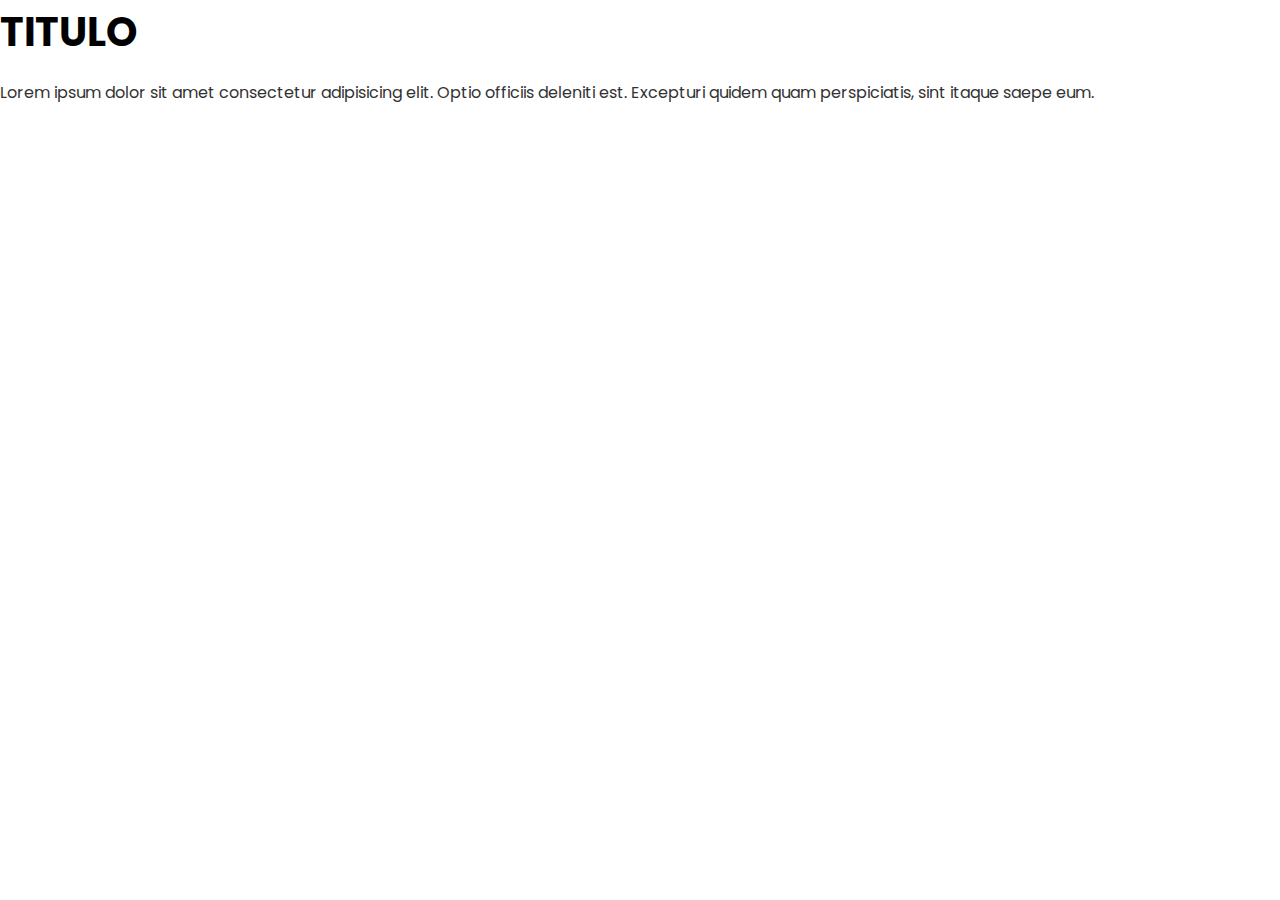
==== index.html @ 9d04f26d "Estilos bases" ====
<!DOCTYPE html>
<html lang="en">
<head>
    <meta charset="UTF-8">
    <meta name="viewport" content="width=device-width, initial-scale=1.0">
    <link rel="stylesheet" href="css/styles.css">
    <title>Document</title>
</head>
<body>
    <h1>TITULO</h1>
    <p>Lorem ipsum dolor sit amet consectetur adipisicing elit. Optio officiis deleniti est. Excepturi quidem quam perspiciatis, sint itaque saepe eum.</p>
</body>
</html>
---- css/styles.css ----
:root{
    --color-primario: #FBBC05;
    --text: #323232;
    --back: #EDE8E8; 
    --black: #000000;
    --white: #fff;     
}

*{
    box-sizing: border-box;
    padding: 0;
    margin: 0;
}

@font-face {
    font-family: 'Poppins';
    src: url('../fonts/Poppins-Bold.ttf');
    font-weight: 700;
    font-style: normal;
}


@font-face {
    font-family: 'Poppins';
    src: url('../fonts/Poppins-Regular.ttf');
    font-weight: 400;
    font-style: normal;
}

@font-face {
    font-family: 'Poppins';
    src: url('../fonts/Poppins-Thin.ttf');
    font-weight: 100;
    font-style: normal;
}


body{
    font-family: 'Poppins',sans-serif;
    font-weight: 400;
    color: var(--text);
    line-height: 1.6;
}

h1, h2, h3, h4, h5, h6 {
    font-family: 'Poppins', sans-serif;
    font-weight: 700;
    margin-bottom: 1rem;
    color: var(--black);
}

h1 {
    font-size: 2.5rem; /* 40px */
}

h2 {
    font-size: 2rem; /* 32px */
}

p {
    font-size: 1rem; /* 16px */
    color: var(--text);
    margin-bottom: 1.5rem;
}
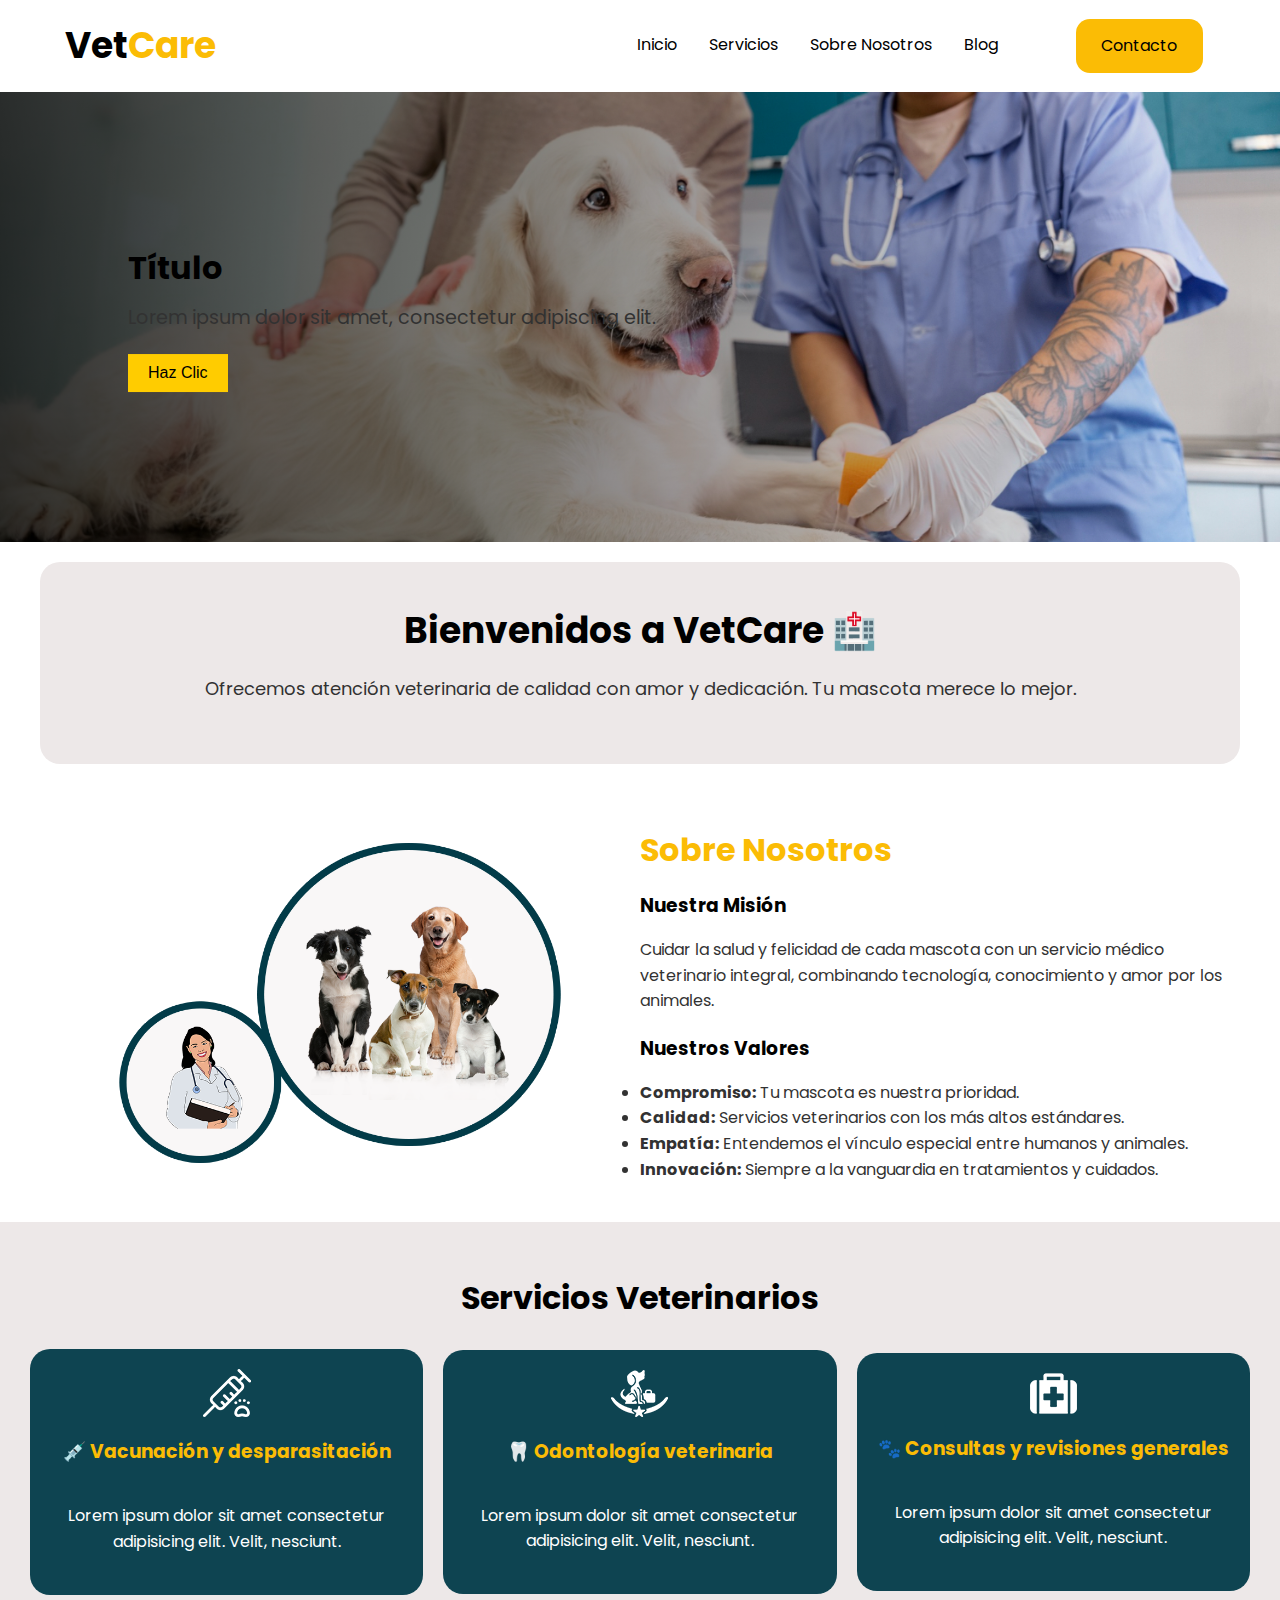
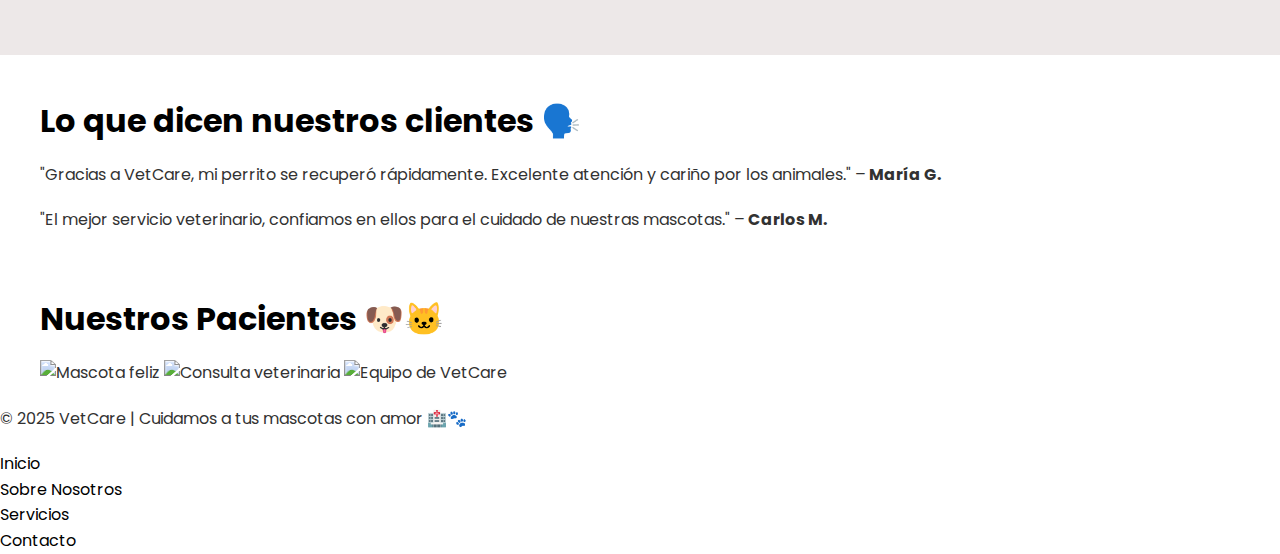
==== commit 75b3f381: "changes" ====
--- a/index.html
+++ b/index.html
@@ -3,11 +3,116 @@
 <head>
     <meta charset="UTF-8">
     <meta name="viewport" content="width=device-width, initial-scale=1.0">
+    <link rel="stylesheet" href="https://cdnjs.cloudflare.com/ajax/libs/font-awesome/6.7.2/css/all.min.css" integrity="sha512-Evv84Mr4kqVGRNSgIGL/F/aIDqQb7xQ2vcrdIwxfjThSH8CSR7PBEakCr51Ck+w+/U6swU2Im1vVX0SVk9ABhg==" crossorigin="anonymous" referrerpolicy="no-referrer" />
     <link rel="stylesheet" href="css/styles.css">
+    <link rel="stylesheet" href="css/inicio.css">
+
     <title>Document</title>
 </head>
 <body>
-    <h1>TITULO</h1>
-    <p>Lorem ipsum dolor sit amet consectetur adipisicing elit. Optio officiis deleniti est. Excepturi quidem quam perspiciatis, sint itaque saepe eum.</p>
+    <header class="header">
+        <div class="header__logo">
+            <a href="index.html">Vet<span class="color-prim">Care</span></a>
+        </div>
+        <div class="header__menu">
+            <label for="toggle" class="header__movil-btn"><i class="fa-solid fa-bars"></i></label>
+            <input type="checkbox" id="toggle" class="toggle-checkbox">
+            <nav class="header__nav">
+                <a class="header__link" href="index.html">Inicio</a>
+                <a class="header__link" href="servicios.html">Servicios</a>
+                <a class="header__link" href="sobre-nosotros.html">Sobre Nosotros</a>
+                <a class="header__link" href="blog.html">Blog</a>
+            </nav>
+        </div>
+        <div class="header__contact">
+            <a class="header__btn" href="contacto.html">Contacto</a>
+        </div>
+    </header>
+    <div class="image-container">
+        <div class="overlay"></div>
+        <div class="content">
+            <h1>Título</h1>
+            <p>Lorem ipsum dolor sit amet, consectetur adipiscing elit.</p>
+            <button>Haz Clic</button>
+        </div>
+    </div>
+    <section class="hero">
+        <div class="hero__col">
+            <h2>Bienvenidos a VetCare 🏥</h2>
+            <p>Ofrecemos atención veterinaria de calidad con amor y dedicación. Tu mascota merece lo mejor.</p>
+        </div>
+    </section>
+    <section class="about">
+        <div class="about__col">
+            <img src="img/slider-img.png" alt="">
+        </div>
+        <div class="about__col">
+            <h2 class="title-2">Sobre Nosotros</h2>
+            <article class="mission">
+                <h3>Nuestra Misión</h3>
+                <p>Cuidar la salud y felicidad de cada mascota con un servicio médico veterinario integral, combinando tecnología, conocimiento y amor por los animales.</p>
+            </article>
+            <article class="values">
+                <h3>Nuestros Valores</h3>
+                <ul>
+                    <li><strong>Compromiso:</strong> Tu mascota es nuestra prioridad.</li>
+                    <li><strong>Calidad:</strong> Servicios veterinarios con los más altos estándares.</li>
+                    <li><strong>Empatía:</strong> Entendemos el vínculo especial entre humanos y animales.</li>
+                    <li><strong>Innovación:</strong> Siempre a la vanguardia en tratamientos y cuidados.</li>
+                </ul>
+            </article>
+        </div>
+    </section>
+    <section class="services">
+        <header class="services__header">
+            <h2>Servicios Veterinarios</h2>
+        </header>
+        <article class="services__row">
+            <div class="services__col">
+                <img src="img/s-1.png" alt="">
+                <h3>💉 Vacunación y desparasitación</h3>
+                <p>Lorem ipsum dolor sit amet consectetur adipisicing elit. Velit, nesciunt.</p>
+            </div>
+            <div class="services__col">
+                <img src="img/s-2.png" alt="">
+                <h3>🦷 Odontología veterinaria</h3>
+                <p>Lorem ipsum dolor sit amet consectetur adipisicing elit. Velit, nesciunt.</p>
+            </div>
+            <div class="services__col">
+                <img src="img/s-3.png" alt="">
+                <h3>🐾 Consultas y revisiones generales</h3>
+                <p>Lorem ipsum dolor sit amet consectetur adipisicing elit. Velit, nesciunt.</p>
+            </div>
+        </article>
+    </section>
+
+    <section id="testimonios" class="testimonials">
+        <h2>Lo que dicen nuestros clientes 🗣️</h2>
+        <article class="testimonial">
+            <p>"Gracias a VetCare, mi perrito se recuperó rápidamente. Excelente atención y cariño por los animales." – <strong>María G.</strong></p>
+        </article>
+        <article class="testimonial">
+            <p>"El mejor servicio veterinario, confiamos en ellos para el cuidado de nuestras mascotas." – <strong>Carlos M.</strong></p>
+        </article>
+    </section>
+    <section id="galeria" class="gallery">
+        <h2>Nuestros Pacientes 🐶🐱</h2>
+        <div class="gallery-images">
+            <img src="img/mascota1.jpg" alt="Mascota feliz">
+            <img src="img/mascota2.jpg" alt="Consulta veterinaria">
+            <img src="img/mascota3.jpg" alt="Equipo de VetCare">
+        </div>
+    </section>
+    <footer class="footer">
+        <p>© 2025 VetCare | Cuidamos a tus mascotas con amor 🏥🐾</p>
+        <nav>
+            <ul>
+                <li><a href="#inicio">Inicio</a></li>
+                <li><a href="#nosotros">Sobre Nosotros</a></li>
+                <li><a href="#servicios">Servicios</a></li>
+                <li><a href="#contacto">Contacto</a></li>
+            </ul>
+        </nav>
+    </footer>
 </body>
 </html>--- a/css/styles.css
+++ b/css/styles.css
@@ -5,6 +5,8 @@
     --back: #EDE8E8; 
     --black: #000000;
     --white: #fff;     
+    --grey: #dee2e6;
+    --color-1:#0e4451;
 }
 
 *{
@@ -37,6 +39,8 @@
 
 
 body{
+    margin: 0 auto;
+    max-width: 1600px;
     font-family: 'Poppins',sans-serif;
     font-weight: 400;
     color: var(--text);
@@ -61,5 +65,112 @@
 p {
     font-size: 1rem; /* 16px */
     color: var(--text);
-    margin-bottom: 1.5rem;
+    margin-bottom: 1.25rem;
+}
+
+a{
+    text-decoration: none;
+    color: var(--black);
+}
+
+.title-2{
+    color: var(--color-primario);
+}
+
+section{
+    width: 100%;
+    max-width: 1600px;
+    padding: 20px 40px;
+}
+
+.hero, .hero__col{
+    display: flex;
+    justify-content: center;
+    align-items: center;
+}
+
+
+.hero{
+    flex-direction: row;
+    
+}
+
+.hero__col{
+    flex-direction: column;
+    padding: 40px 0;
+    background-color: var(--back);
+    width: 100%;
+    border-radius: 20px;
+}
+
+.hero__col h2{
+    font-size: 36px;
+}
+
+.hero__col p{
+    font-size: 18px;
+}
+
+.about, .about__col{
+    display: flex;
+}
+
+.about{
+    margin:20px 0;
+    flex-direction: row;
+    flex-wrap: wrap;
+    justify-content: center;
+    align-items: center;
+}
+
+.about__col{
+    flex-direction: column;
+    flex: 1 1 50%;
+}
+
+.about__col img{
+    width: 100%;
+    max-width: 450px;
+    /* background-color: red; */
+    margin: 0 auto;
+}
+
+.services, .services__row{
+    display: flex;
+    flex-direction: column;
+    justify-content: center;
+    align-items: center;
+}
+
+.services{
+    margin: 20px 0;
+    padding: 50px 20px;
+    background-color: var(--back);
+}
+
+.services__row{
+    flex-direction: row;
+    flex-wrap: wrap ;
+}
+
+.services__col{
+    flex: 1 1 30%;
+    display: flex;
+    flex-direction: column;
+    justify-content: center;
+    align-items: center;
+    padding: 20px;
+    gap: 20px;
+    margin: 10px;
+    background-color: var(--color-1);
+    border-radius: 20px;
+    text-align: center;
+}
+
+.services__col h3{
+    color: var(--color-primario);
+}
+
+.services__col p{
+    color: var(--white);
 }--- a/css/inicio.css
+++ b/css/inicio.css
@@ -0,0 +1,233 @@
+
+/* header */
+
+.header{
+    display: flex;
+    flex-direction: row;
+    flex-wrap: wrap;
+    align-items: center;
+    justify-content: center;
+    margin: 0 auto;
+    width: 100%;
+    background-color: var(--white);
+    justify-content: space-between;
+    padding: 1rem;
+    box-shadow: 5px 5px 10px rgba(0, 0, 0, 0.3);
+}
+
+.header__logo, .header__menu, 
+.header__contact{
+    display: flex;
+    justify-content: center;
+}
+
+
+.header__logo {
+    order: 1;
+    flex: 1 1 33%;
+}
+
+.header__logo a, span{
+    font-size: 2.25rem;
+    font-weight: bold;
+    color: var(--black);
+}
+
+.header__menu{
+    order: 3;
+    flex: 1 1 100%;
+    padding: 1rem 0;
+    flex-direction: column;
+}
+
+.header__nav{
+    display: none;
+    flex-direction: column;
+    justify-content: center;
+    align-items: center;
+    flex: 1 1 100%;
+    padding: 1rem 0;
+}
+
+.header__link {
+    padding:  1rem;
+    display: inline-block;
+    position: relative;
+    padding-bottom: 2px;
+}
+
+.header__link::after {
+    content: "";
+    position: absolute;
+    left: 0;
+    bottom: 0;
+    width: 0%;
+    height: 2px;
+    background-color: var(--black);
+    transition: width 0.3s ease-in-out; 
+}
+
+.header__link:hover::after {
+    width: 100%;
+}
+
+.header__movil{
+    flex: 1 1 33%;
+    order: 2;
+}
+
+.header__movil-btn{
+    display: inline-block;
+    padding: 8px 14px;
+    background-color: var(--color-primario);
+    border-radius: 0.625rem;
+    cursor: pointer;
+    margin: 0 auto;
+}
+
+.header__movil-btn:hover{
+    background-color: var(--black);
+    color: var(--white);
+}
+
+.toggle-checkbox {
+    display: none; 
+}
+
+.toggle-checkbox:checked ~ .header__nav {
+    display: flex;
+}
+
+
+.header__contact{
+    order: 2;
+    flex: 1 1 33%;
+    justify-content: center;
+}
+
+.header__btn{
+    display: inline-block;
+    padding: 0.875rem 1.6rem;
+    border-radius: 0.875rem;
+    background-color: var(--color-primario);
+    color: var(--black);
+}
+
+.header__btn:hover{
+    background-color: var(--black);
+    color: var(--white);
+    transition: ease-in 0.2s all;
+}
+
+.color-prim{
+    color: var(--color-primario);
+}
+
+/* banner */
+
+.image-container {
+    background-image: url('../img/banner.jpg');
+    background-position: top center;
+    background-size: cover;
+    position: relative;
+    width: 100%;
+    max-width: 1600px; /* Ajusta según necesites */
+    margin: auto;
+    height: 450px;
+}
+
+.overlay {
+    position: absolute;
+    top: 0;
+    left: 0;
+    width: 100%;
+    height: 100%;
+    background: linear-gradient(to right, rgba(0, 0, 0, 0.8), rgba(0, 0, 0, 0));
+}
+
+.content {
+    position: absolute;
+    top: 50%;
+    left: 10%;
+    transform: translateY(-50%);
+    color: white;
+    z-index: 2;
+}
+
+.content h1 {
+    font-size: 2rem;
+    margin-bottom: 10px;
+}
+
+.content p {
+    font-size: 1.2rem;
+    margin-bottom: 20px;
+}
+
+.content button {
+    background-color: #ffcc00;
+    color: black;
+    padding: 10px 20px;
+    border: none;
+    font-size: 1rem;
+    cursor: pointer;
+    transition: background 0.3s;
+}
+
+.content button:hover {
+    background-color: #ffaa00;
+}
+
+
+
+
+
+
+
+
+
+@media screen and (min-width: 768px){
+
+}
+
+@media screen and (min-width:1024px){
+
+    .header__logo {
+        flex: 1 1 20%;
+        order: 1;
+    }
+ 
+    .header__menu{
+        order: 2;
+        flex-direction: row;
+        justify-content: flex-end;
+        flex: 1 1 60%;
+        padding: 0;
+    }
+    
+    .header__link {
+        padding: 0 1rem;
+        display: inline-block;
+        position: relative;
+        padding-bottom: 2px;
+    }
+
+    .header__contact{
+        order: 3;
+        flex: 1 1 20%;
+    }
+
+    .header__movil-btn{
+        display: none;
+    }
+
+    .header__nav{
+        display: flex;
+        flex-direction: row;
+        justify-content: flex-end;
+        flex: 1 1 60%;
+    }
+    
+
+
+}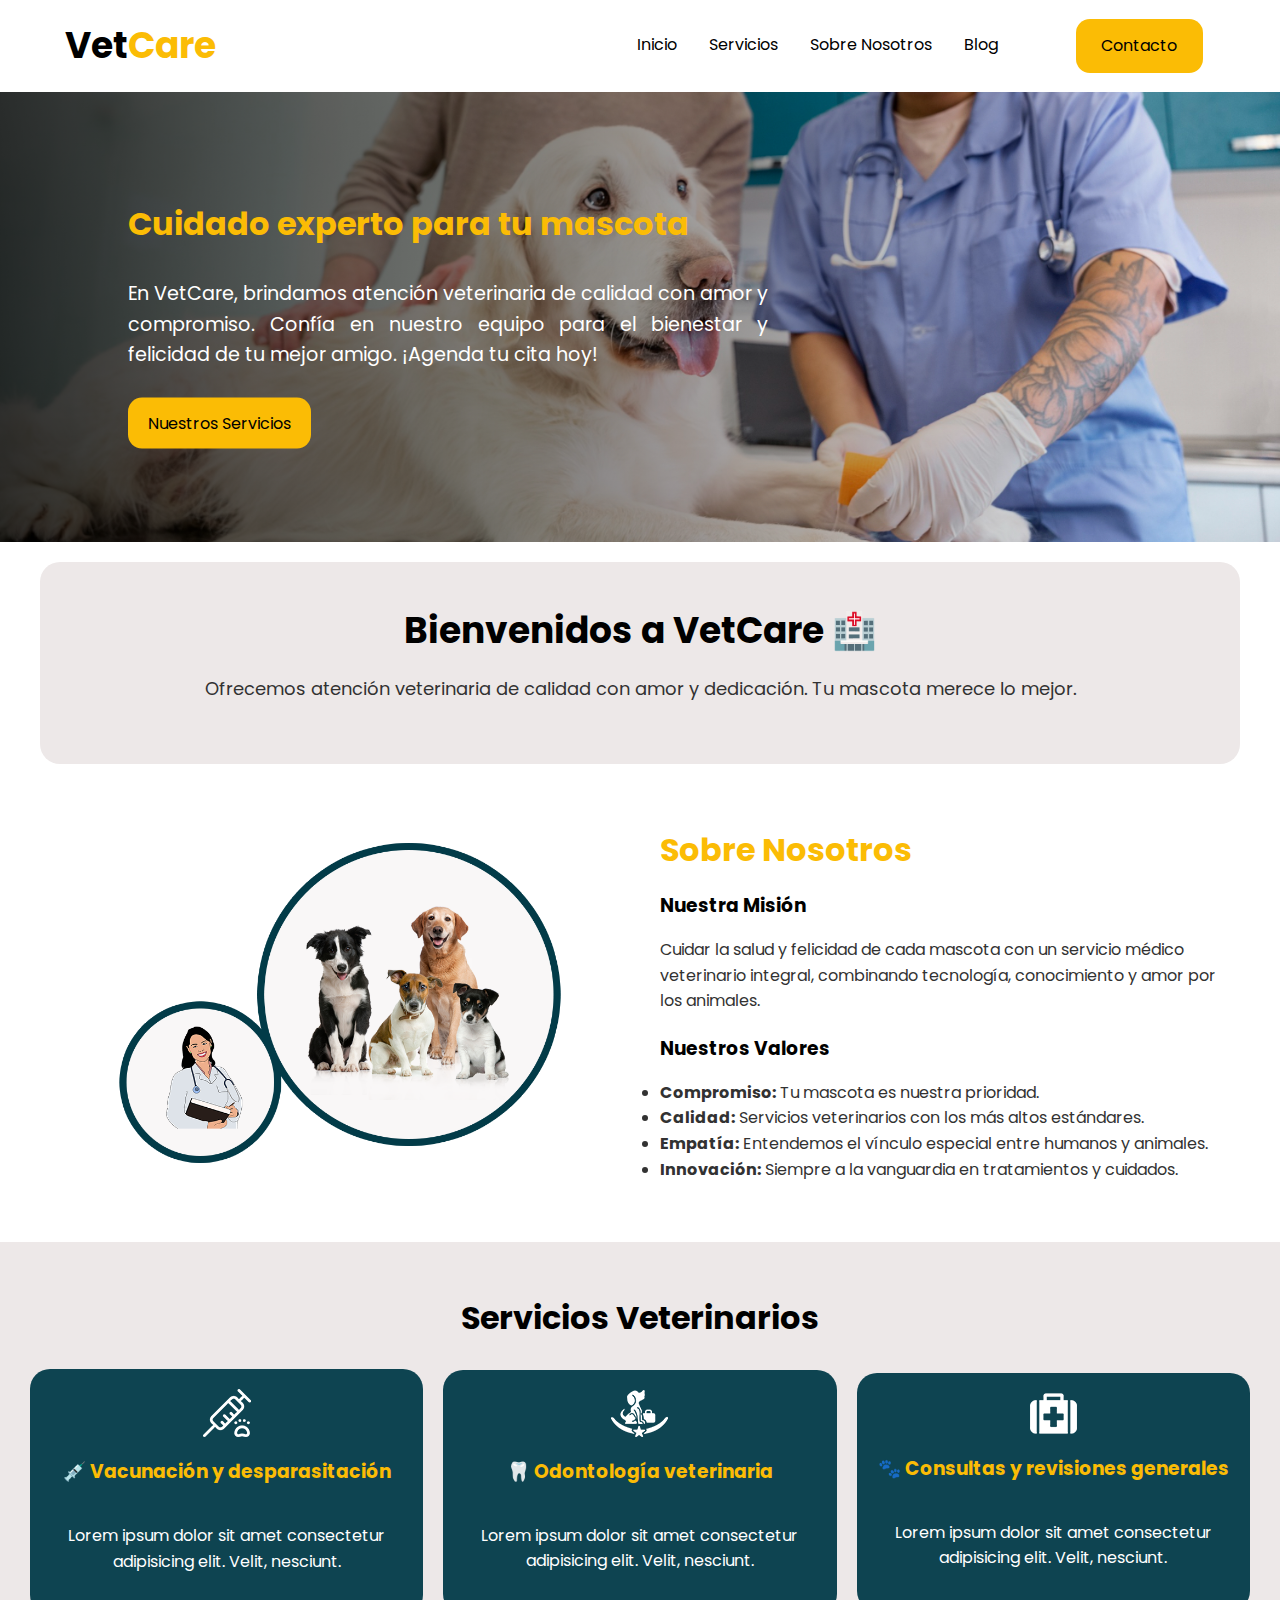
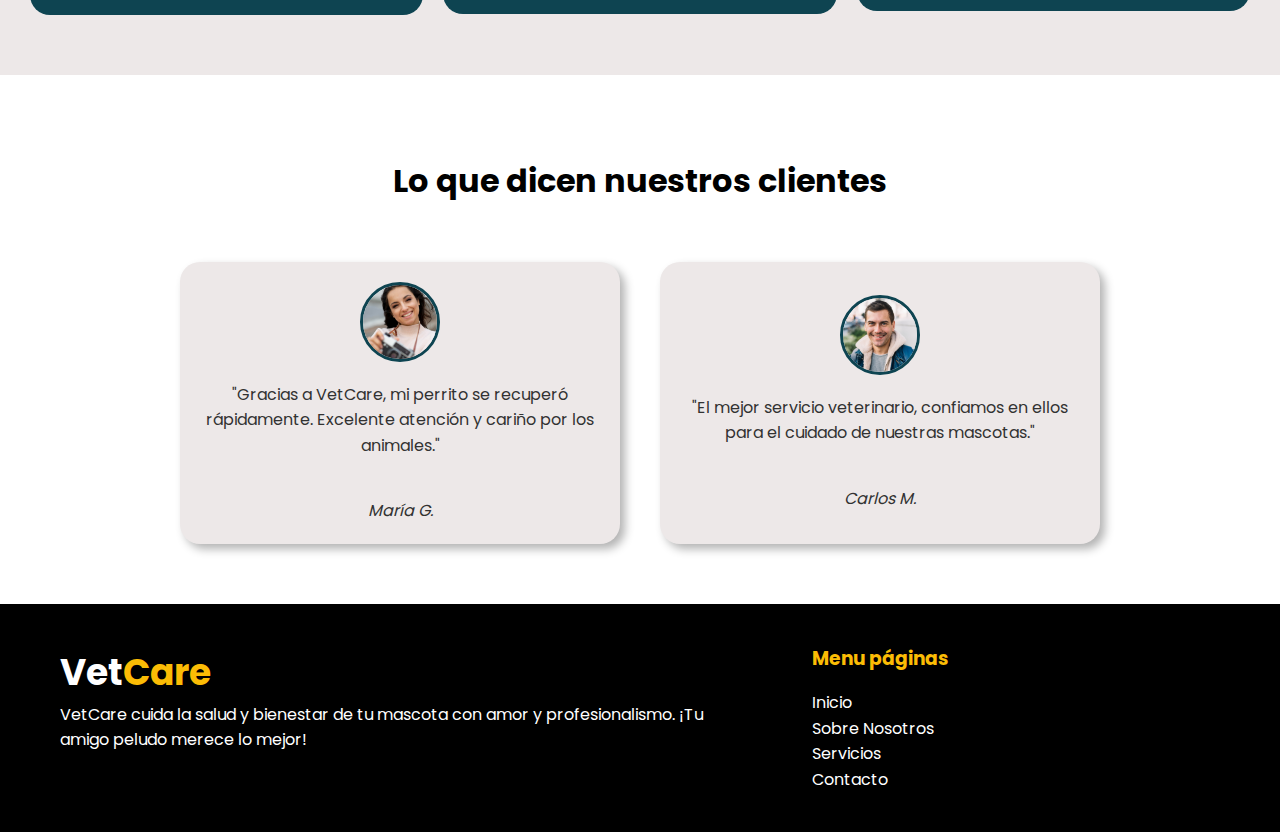
==== commit 102907e1: "changes" ====
--- a/index.html
+++ b/index.html
@@ -31,9 +31,9 @@
     <div class="image-container">
         <div class="overlay"></div>
         <div class="content">
-            <h1>Título</h1>
-            <p>Lorem ipsum dolor sit amet, consectetur adipiscing elit.</p>
-            <button>Haz Clic</button>
+            <h1>Cuidado experto para tu mascota</h1>
+            <p>En VetCare, brindamos atención veterinaria de calidad con amor y compromiso. Confía en nuestro equipo para el bienestar y felicidad de tu mejor amigo. ¡Agenda tu cita hoy! </p>
+            <a href="servicios.html">Nuestros Servicios</a>
         </div>
     </div>
     <section class="hero">
@@ -86,33 +86,46 @@
         </article>
     </section>
 
-    <section id="testimonios" class="testimonials">
-        <h2>Lo que dicen nuestros clientes 🗣️</h2>
-        <article class="testimonial">
-            <p>"Gracias a VetCare, mi perrito se recuperó rápidamente. Excelente atención y cariño por los animales." – <strong>María G.</strong></p>
-        </article>
-        <article class="testimonial">
-            <p>"El mejor servicio veterinario, confiamos en ellos para el cuidado de nuestras mascotas." – <strong>Carlos M.</strong></p>
-        </article>
-    </section>
-    <section id="galeria" class="gallery">
-        <h2>Nuestros Pacientes 🐶🐱</h2>
-        <div class="gallery-images">
-            <img src="img/mascota1.jpg" alt="Mascota feliz">
-            <img src="img/mascota2.jpg" alt="Consulta veterinaria">
-            <img src="img/mascota3.jpg" alt="Equipo de VetCare">
+    <section class="testimonials">
+        <header class="testimonial__heading">
+            <h2>Lo que dicen nuestros clientes</h2>    
+        </header>
+        <div class="testimonial__list">
+            <article class="testimonial__item">
+                <div class="testimonial__elements">
+                    <figure class="testimonial__figure">
+                        <img src="img/maria.jpg" alt="testimonio mujer">
+                    </figure>
+                    <p>"Gracias a VetCare, mi perrito se recuperó rápidamente. Excelente atención y cariño por los animales."</p>
+                    <cite>María G.</cite>
+                </div>
+            </article>
+            <article class="testimonial__item">
+                <div class="testimonial__elements">
+                    <figure class="testimonial__figure">
+                        <img src="img/carlos.jpg" alt="testimonia hombre">
+                    </figure>
+                    <p>"El mejor servicio veterinario, confiamos en ellos para el cuidado de nuestras mascotas."</p>
+                    <cite>Carlos M.</cite>
+                </div>
+            </article>
         </div>
     </section>
+
     <footer class="footer">
-        <p>© 2025 VetCare | Cuidamos a tus mascotas con amor 🏥🐾</p>
-        <nav>
+        <div class="footer__logo">
+            <a href="index.html">Vet<span class="color-prim">Care</span></a>
+            <p>VetCare cuida la salud y bienestar de tu mascota con amor y profesionalismo. ¡Tu amigo peludo merece lo mejor!</p>
+        </div>
+        <nav class="footer__nav">
+            <h3>Menu páginas</h3>
             <ul>
                 <li><a href="#inicio">Inicio</a></li>
                 <li><a href="#nosotros">Sobre Nosotros</a></li>
                 <li><a href="#servicios">Servicios</a></li>
                 <li><a href="#contacto">Contacto</a></li>
             </ul>
-        </nav>
+        </nav>    
     </footer>
 </body>
 </html>--- a/css/styles.css
+++ b/css/styles.css
@@ -73,104 +73,3 @@
     color: var(--black);
 }
 
-.title-2{
-    color: var(--color-primario);
-}
-
-section{
-    width: 100%;
-    max-width: 1600px;
-    padding: 20px 40px;
-}
-
-.hero, .hero__col{
-    display: flex;
-    justify-content: center;
-    align-items: center;
-}
-
-
-.hero{
-    flex-direction: row;
-    
-}
-
-.hero__col{
-    flex-direction: column;
-    padding: 40px 0;
-    background-color: var(--back);
-    width: 100%;
-    border-radius: 20px;
-}
-
-.hero__col h2{
-    font-size: 36px;
-}
-
-.hero__col p{
-    font-size: 18px;
-}
-
-.about, .about__col{
-    display: flex;
-}
-
-.about{
-    margin:20px 0;
-    flex-direction: row;
-    flex-wrap: wrap;
-    justify-content: center;
-    align-items: center;
-}
-
-.about__col{
-    flex-direction: column;
-    flex: 1 1 50%;
-}
-
-.about__col img{
-    width: 100%;
-    max-width: 450px;
-    /* background-color: red; */
-    margin: 0 auto;
-}
-
-.services, .services__row{
-    display: flex;
-    flex-direction: column;
-    justify-content: center;
-    align-items: center;
-}
-
-.services{
-    margin: 20px 0;
-    padding: 50px 20px;
-    background-color: var(--back);
-}
-
-.services__row{
-    flex-direction: row;
-    flex-wrap: wrap ;
-}
-
-.services__col{
-    flex: 1 1 30%;
-    display: flex;
-    flex-direction: column;
-    justify-content: center;
-    align-items: center;
-    padding: 20px;
-    gap: 20px;
-    margin: 10px;
-    background-color: var(--color-1);
-    border-radius: 20px;
-    text-align: center;
-}
-
-.services__col h3{
-    color: var(--color-primario);
-}
-
-.services__col p{
-    color: var(--white);
-}--- a/css/inicio.css
+++ b/css/inicio.css
@@ -131,7 +131,7 @@
     background-size: cover;
     position: relative;
     width: 100%;
-    max-width: 1600px; /* Ajusta según necesites */
+    max-width: 1600px; 
     margin: auto;
     height: 450px;
 }
@@ -152,42 +152,263 @@
     transform: translateY(-50%);
     color: white;
     z-index: 2;
+    width: 90%;
 }
 
 .content h1 {
     font-size: 2rem;
     margin-bottom: 10px;
+    color: var(--color-primario);
 }
 
 .content p {
     font-size: 1.2rem;
     margin-bottom: 20px;
-}
-
-.content button {
-    background-color: #ffcc00;
+    color: var(--white);
+    text-align: justify;
+    padding: 20px 0;
+}
+
+.content a {
+    background-color: var(--color-primario);
     color: black;
-    padding: 10px 20px;
+    padding: 14px 20px;
     border: none;
     font-size: 1rem;
     cursor: pointer;
     transition: background 0.3s;
-}
-
-.content button:hover {
-    background-color: #ffaa00;
-}
-
-
-
-
-
-
-
-
+    border-radius: 14px;
+}
+
+.content a:hover {
+    background-color: var(--black);
+    color: var(--white);
+}
+
+.title-2{
+    color: var(--color-primario);
+}
+
+section{
+    width: 100%;
+    max-width: 1600px;
+    padding: 20px 40px;
+}
+
+.hero, .hero__col{
+    display: flex;
+    justify-content: center;
+    align-items: center;
+}
+
+
+.hero{
+    flex-direction: row;
+}
+
+.hero__col{
+    flex-direction: column;
+    padding: 40px 20px;
+    background-color: var(--back);
+    width: 100%;
+    border-radius: 20px;
+}
+
+.hero__col h2{
+    font-size: 2.25rem;
+}
+
+.hero__col p{
+    font-size: 1.125rem;
+}
+
+.about, .about__col{
+    display: flex;
+}
+
+
+/* ABOUT */
+
+.about{
+  flex-direction: row;
+  flex-wrap: wrap;  
+  justify-content: center;
+  align-items: center;
+}
+
+.about__col{
+    flex-direction: column;
+    padding: 20px;
+}
+
+.about__col img{
+    width: 100%;
+    max-width: 450px;
+    /* background-color: red; */
+    margin: 0 auto;
+}
+
+/* SERVICIOS */
+
+.services, .services__row{
+    display: flex;
+    flex-direction: column;
+    justify-content: center;
+    align-items: center;
+}
+
+.services{
+    margin: 20px 0;
+    padding: 50px 20px;
+    background-color: var(--back);
+}
+
+.services__row{
+    flex-direction: row;
+    flex-wrap: wrap ;
+}
+
+.services__col{
+    flex: 1 1 100%;
+    display: flex;
+    flex-direction: column;
+    justify-content: center;
+    align-items: center;
+    padding: 20px;
+    gap: 20px;
+    margin: 10px;
+    background-color: var(--color-1);
+    border-radius: 20px;
+    text-align: center;
+}
+
+.services__col h3{
+    color: var(--color-primario);
+}
+
+.services__col p{
+    color: var(--white);
+}
+
+/* TESTIMONIALS */
+
+.testimonials{
+    display: flex;
+    flex-direction: column;
+    justify-content: center;
+    align-items: center;
+}
+
+.testimonial__list{
+    display: flex;
+    flex-direction: row;
+    flex-wrap: wrap;
+    gap: 40px;
+}
+
+.testimonial__heading{
+    padding: 40px 0;
+}
+
+.testimonial__item{
+    flex: 1 1 45%;
+    display: flex;
+    justify-content: center;
+    align-items: center;
+    background-color: var(--back);
+    padding: 20px;
+    border-radius: 20px;
+    box-shadow: 5px 5px 10px rgba(0, 0, 0, 0.3);
+}
+
+.testimonial__elements{
+    display: flex;
+    flex-direction: column;
+    justify-content: center;
+    align-items: center;
+    text-align: center;
+    gap: 20px;
+    width: 100%;
+    
+}
+
+.testimonial__figure{
+    display: flex;
+    justify-content: center;
+    align-items: center;
+    width: 80px;
+    height: 80px;
+}
+
+.testimonial__figure img{
+    width: 100%;
+    border-radius: 50%;
+    border: 3px solid var(--color-1);
+}
+
+
+.footer{
+    background-color: var(--black);
+    display: flex;
+    padding: 20px;
+    gap: 20px;
+    margin-top: 40px;
+}
+
+.footer__logo{
+    flex: 1 1 60%;
+    padding: 20px 40px;
+}
+
+.footer__logo a{
+    color: var(--white);
+    font-size: 2.25rem;
+    font-weight: bold;
+}
+
+.footer__logo p{
+    color: var(--white);
+}
+
+.footer__nav{
+    flex: 1 1 40%;
+    padding: 20px 40px;
+}
+
+.footer__nav h3 {
+    color: var(--color-primario);
+}
+
+.footer__nav ul {
+    list-style: none;
+}
+
+.footer__nav a{
+    color: var(--white);
+}
+
+.footer__nav a:hover{
+    color: var(--color-primario);
+}
 
 @media screen and (min-width: 768px){
 
+    .content {
+        width: 50%;
+    }
+
+    .about__col{
+        flex: 1 1 50%;
+    }
+
+    .services__col{
+        flex: 1 1 30%;
+    }
+
+    .testimonial__elements{
+        width: 400px;
+    }
+    
 }
 
 @media screen and (min-width:1024px){
